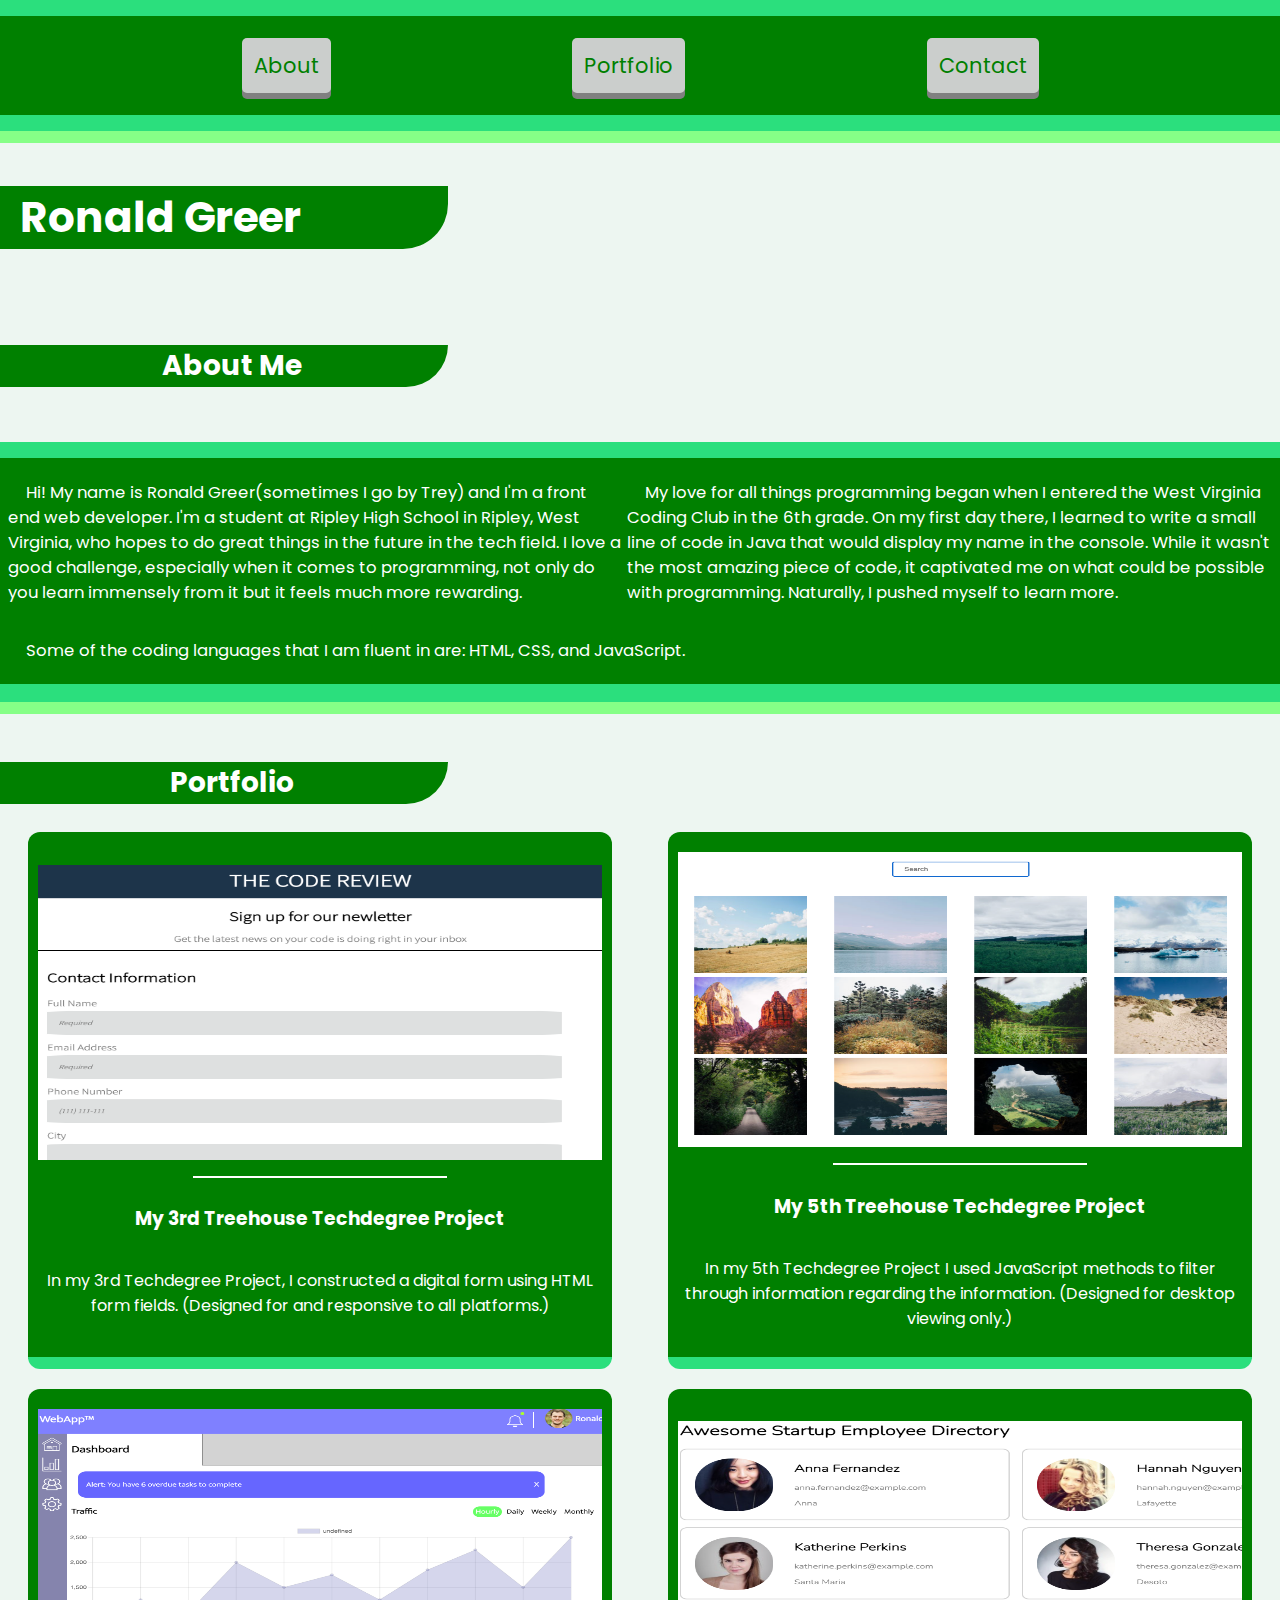
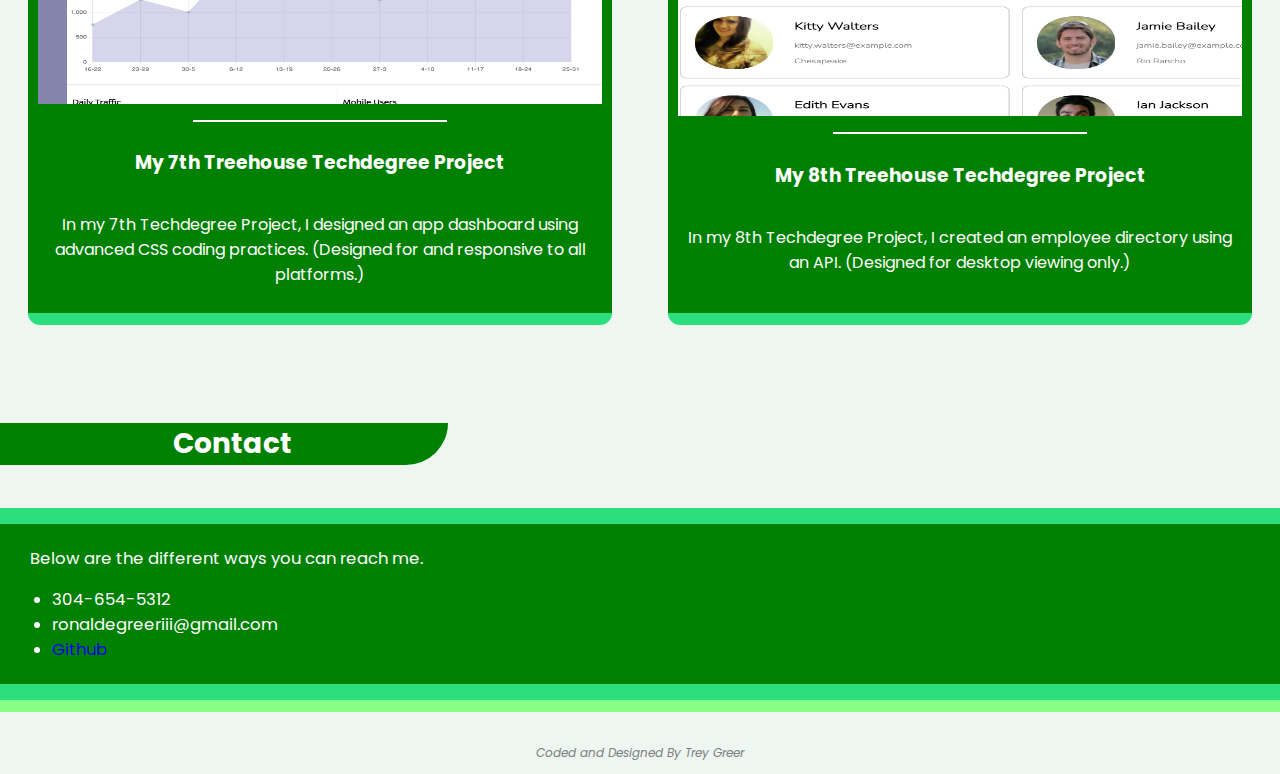
==== index.html @ dba29f79 "adjustments" ====
<!DOCTYPE html>
<html>
  <head>
    <meta charset="utf-8">
    <meta name="viewport" content="width=device-width">
    <title>Portfolio</title>
    <link href="homecss.css" rel="stylesheet" type="text/css" />
    <link rel="preconnect" href="https://fonts.googleapis.com">
    <link rel="preconnect" href="https://fonts.gstatic.com" crossorigin>
    <link href="https://fonts.googleapis.com/css2?family=Nunito:wght@300&family=Poppins&display=swap" rel="stylesheet">
  </head>
  <body>

    <nav id="top">
        <a class="navlink" href="#about">About</a>
        <a class="navlink" href="#portfolio">Portfolio</a>
        <a class="navlink" href="#contact">Contact</a>
    </nav>
    <hr class="navhr">

    <section id="about">
        <div class="stylewrapper">
        <h1 id="myname">Ronald Greer</h1>
        <div class="colorblock"></div>
        </div>
       <div class="abouttext">
        <div class="stylewrapper">
        <h3 class="sechead" id="abouthead">About Me</h3>
        <div class="colorblock"></div>
        </div>
        <div class="maintextcontent">
        <div class="bigps">
        <p id="aboutintrocontent">Hi! My name is Ronald Greer(sometimes I go by Trey) and I'm a front end web developer. I'm a student at Ripley High School in Ripley, West Virginia, who hopes to do great things in the future in the tech field. I love a good challenge, especially when it comes to programming, not only do you learn immensely from it but it feels much more rewarding.</p>
        <p id="aboutbegancontent">My love for all things programming began when I entered the West Virginia Coding Club in the 6th grade. On my first day there, I learned to write a small line of code in Java that would display my name in the console. While it wasn't the most amazing piece of code, it captivated me on what could be possible with programming. Naturally, I pushed myself to learn more.</p>
        </div>
        <p id="aboutlangcontent">Some of the coding languages that I am fluent in are: HTML, CSS, and JavaScript.</p>
        </div>
       </div>
    </section>
    <hr class="abouthr">

    <section id="portfolio">

        <div class="stylewrapper">
        <h3 class="sechead" id="portfoliohead">Portfolio</h3>
        <div class="colorblock"></div>
        </div>

        <div class="cardgrid">
        <a id= "third" class="portfoliocard" href="file:///Users/treygreer/Desktop/Treehouse%20projects/Techdegree-project-3/index.html" target="_blank">
            <img alt="a photo of my 3rd techdegree project" class="portfolioimage" src="portfolioimages/thirdproject.png">
            <hr class="phr">
            <h3 class="portfoliohead">My 3rd Treehouse Techdegree Project</h3>
            <p class="portfolioparagraph">In my 3rd Techdegree Project, I constructed a digital form using HTML form fields. (Designed for and responsive to all platforms.)</p>
        </a>

        <a id="fifth" class="portfoliocard" href="file:///Users/treygreer/Desktop/Treehouse%20projects/Techdegree-Project-5/index.html" target="_blank">
          <img alt="a photo of my 5th techdegree project" class="portfolioimage" src="portfolioimages/fifthproject.png">
          <hr class="phr">
          <h3 class="portfoliohead">My 5th Treehouse Techdegree Project</h3>
          <p class="portfolioparagraph">In my 5th Techdegree Project I used JavaScript methods to filter through information regarding the information. (Designed for desktop viewing only.)</p>
        </a>

        <a id="seventh" class="portfoliocard" href="file:///Users/treygreer/Desktop/Treehouse%20projects/Techdegree-project-7-latest/index.html#settings" target="_blank">
          <img alt="a photo of my 7th techdegree project" class="portfolioimage" src="portfolioimages/seventhproject.png">
          <hr class="phr">
          <h3 class="portfoliohead">My 7th Treehouse Techdegree Project</h3>
          <p class="portfolioparagraph">In my 7th Techdegree Project, I designed an app dashboard using advanced CSS coding practices. (Designed for and responsive to all platforms.)</p>
        </a>

        <a id="eighth" class="portfoliocard" href="file:///Users/treygreer/Desktop/Treehouse%20projects/Techdegree-project-8/index.html" target="_blank">
          <img alt="a photo of my 8th techdegree project" class="portfolioimage" src="portfolioimages/eighthproject.png">
          <hr class="phr">
          <h3 class="portfoliohead">My 8th Treehouse Techdegree Project</h3>
          <p class="portfolioparagraph">In my 8th Techdegree Project, I created an employee directory using an API. (Designed for desktop viewing only.)</p>
        </a>
      </div>
    </section>

    <section id="contact">
      <div class="stylewrapper">
      <h3 class="sechead" id="contacthead">Contact</h3>
      <div class="colorblock"></div>
      </div>
      <div class="contactparagraph">
      <p class="contactpara">Below are the different ways you can reach me.</p>
      <ul>
        <li>304-654-5312</li>
        <li>ronaldegreeriii@gmail.com</li>
        <li><a id="lasta" href="https://github.com/RonaldGreer">Github</a></li>
      </ul>
      </div>
    </section>
    <hr id="contacthr">

    <footer class="footer">
      <p><em>Coded and Designed By Trey Greer</em></p>
    </footer>

    <a href="#top" id="backtopbutton">Back To Top</a>

    <script src="home.js"></script>
  </body>

</html>
---- homecss.css ----
body {
    margin: 0;
    background-color: #edf6f1;
    font-family: 'Poppins', sans-serif;
    display: grid;
    grid-template-areas: 
    "navsec"
    "navhr"
    "aboutsec"
    "abouthr"
    "portfoliosec"
    "contactsec"
    "contacthr";
}

/*nav*/

/*switch dark and light*/

nav {
    grid-area: navsec;
    background-color: green;
    display: flex;
    justify-content: space-evenly;
    padding-top: 15px;
    padding-bottom: 15px;
    border-bottom: solid 12px #2BDF7D;
    border-top: solid 12px #2BDF7D;
    margin-bottom: 0px;
}

.navlink {
    font-size: 20px;
    text-decoration: none;
    color: green;
    background-color: #cbcecc;
    padding: 5px;
    border-radius: 5px;
    box-shadow: 0 4px 0 grey;
    
}

.navlink:active {
    padding-top: 6px;
    padding-bottom: 4px;
    box-shadow: none;
}

.navhr {
    grid-area: navhr;
    height: 8px;
    width: 100%;
    border-width: 0;
    background-color: #86ff87;
    margin-top: 0px;
    margin-bottom: 10px;
}

/*about*/

#about {
    grid-area: aboutsec;
    border-bottom: solid 16px #2BDF7D;
}

.stylewrapper {
    display: grid;
    grid-template-areas: 
    "name block";
}

#myname {
    grid-area: name;
    padding-left: 20px;
    padding-right: 8px;
    background-color: green;
    color: #fff;
    font-size: 28px;
    border-bottom-right-radius: 45px;
}

.colorblock {
    grid-area: block;
    background-color: #edf6f1;
    padding-left: 100px;
}

#abouthead {
    grid-area: name;
    padding-left: 20px;
    padding-right: 4px;
    background-color: green;
    color: #fff;
    font-size: 20px;
    border-bottom-right-radius: 45px;
}

.maintextcontent {
    border-top: solid 12px #2BDF7D;
    background-color: green;
    margin-top: 15px;
    padding-left: 3px;
    padding-top: 5px;
    padding-right: 3px;
    padding-bottom: 5px;
    text-indent: 18px;
}

#aboutintrocontent {
    text-align: left;
    color: #fff;
    font-size: 15px;
    margin-left: 5px;
}

#aboutbegancontent {
    text-align: left;
    color: #fff;
    font-size: 15px;
    margin-left: 5px;
}

#aboutlangcontent {
    text-align: left;
    color: #fff;
    font-size: 15px;
    margin-left: 5px;
}

.abouthr {
    grid-area: abouthr;
    height: 10px;
    width: 100%;
    border-width: 0;
    background-color: #86ff87;
    margin-top: 0px;
    margin-bottom: 20px;
}
/*portfolio*/

#portfolio {
    grid-area: portfoliosec;
}

#portfoliohead {
    grid-area: name;
    padding-left: 20px;
    padding-right: 4px;
    background-color: green;
    color: #fff;
    font-size: 20px;
    border-bottom-right-radius: 45px;
}

.portfoliocard {
    display: flex;
    justify-content: center;
    flex-direction: column;
    text-decoration: none;
    text-align: center;
    margin-left: 28px;
    margin-right: 28px;
    margin-bottom: 20px;
    padding-left: 10px;
    padding-top: 20px;
    padding-right: 10px;
    padding-bottom: 10px;
    background-color: green;
    border-bottom: solid 12px #2BDF7D;
    border-radius: 12px;
}

.portfolioimage {
    height: 155px;
    width: 100%;
    margin-bottom: 8px;
}

.phr {
    height: 1px;
    width: 45%;
    background-color: #fff;
    border: none;
}

.portfoliohead{
    color: #fff;
}

.portfolioparagraph{
    color: #fff;
}

/*contact*/

#contact {
    grid-area: contactsec;
}

#contacthead {
    padding-left: 20px;
    padding-right: 4px;
    background-color: green;
    color: #fff;
    font-size: 20px;
    border-bottom-right-radius: 45px;
}

.contactparagraph {
    border-top: solid 12px #2BDF7D;
    border-bottom: solid 12px #2BDF7D;
    background-color: green;
    color: #fff;
    margin-top: 15px;
    padding-left: 12px;
    padding-top: 5px;
    padding-right: 3px;
    padding-bottom: 5px;
}

#contacthr {
    grid-area: contacthr;
    height: 10px;
    width: 100%;
    border-width: 0;
    background-color: #86ff87;
    margin-top: 0px;
    margin-bottom: 20px;
}

.contactpara {
    text-indent: 18px;
}

.footer {
    display: flex;
    justify-content: center;
    color: grey;
    font-size: 12px;
}

#lasta {
    text-decoration: none;
}

/*button javascript*/

#backtopbutton {
    position: fixed;
    display: none;
    margin-top: 42rem;
    margin-left: 7rem;
    background-color: lightgreen;
    border: none;
    color: #fff;
    text-decoration: none;
    border-radius: 25px;
    padding: 6px;
}

#backtopbutton:hover {
    background-color: lightgrey;
}

@media (min-width: 1024px) {
    nav {
        grid-area: navsec;
        background-color: green;
        display: flex;
        justify-content: space-evenly;
        padding-top: 22px;
        padding-bottom: 22px;
        border-bottom: solid 16px #2BDF7D;
        border-top: solid 16px #2BDF7D;
        margin-bottom: 0px;
    }

    .navlink {
        font-size: 21px;
        text-decoration: none;
        color: green;
        background-color: #cbcecc;
        padding: 12px;
        border-radius: 5px;
        box-shadow: 0 6px 0 grey;
        
    }

    .navlink:hover {
        background-color: darkgrey;
        color: #fff;
        box-shadow: 0 6px 0 grey;
    }
    
    .navlink:active {
        padding-top: 9px;
        padding-bottom: 4px;
        box-shadow: none;
    }
    
    .navhr {
        grid-area: navhr;
        height: 12px;
        width: 100%;
        border-width: 0;
        background-color: #86ff87;
        margin-top: 0px;
        margin-bottom: 15px;
    }

    /*about*/

    .sechead {
        display: flex;
        justify-content: center;
    }

    #about {
        grid-area: aboutsec;
        border-bottom: solid 18px #2BDF7D;
    }

    .stylewrapper {
        display: grid;
        grid-template-columns: 35% 65%;
        grid-template-areas: 
        "name block";
    }

    #myname {
        grid-area: name;
        padding-left: 20px;
        padding-right: 2px;
        background-color: green;
        color: #fff;
        font-size: 42px;
        border-bottom-right-radius: 45px;
    }

    .colorblock {
        grid-area: block;
        background-color: #edf6f1;
        /*padding-left: 100px;*/
    }

    #abouthead {
        grid-area: name;
        padding-left: 20px;
        padding-right: 4px;
        background-color: green;
        color: #fff;
        font-size: 28px;
        border-bottom-right-radius: 45px;
        margin-bottom: 40px;
    }

    .abouttext {
        margin-top: 40px;
    }

    .maintextcontent {
        border-top: solid 16px #2BDF7D;
        background-color: green;
        margin-top: 15px;
        padding-left: 3px;
        padding-top: 5px;
        padding-right: 3px;
        padding-bottom: 5px;
    }

    .bigps {
        display: flex;
        text-indent: 18px;
    }

    #aboutintrocontent {
        text-align: left;
        color: #fff;
        font-size: 16.5px;
        margin-left: 5px;
    }

    #aboutbegancontent {
        text-align: left;
        color: #fff;
        font-size: 16.5px;
        margin-left: 5px;
    }

    #aboutlangcontent {
        text-align: left;
        color: #fff;
        font-size: 16.5px;
        margin-left: 5px;
    }

    .abouthr {
        grid-area: abouthr;
        height: 12px;
        width: 100%;
        border-width: 0;
        background-color: #86ff87;
        margin-top: 0px;
        margin-bottom: 20px;
    }

    /*portfolio*/

   /* #portfolio {

    }*/

    .cardgrid {
        display: grid;
        grid-template-areas: 
        "three five"
        "seven eight";
        grid-area: portfoliosec;
    }

    #third {
        grid-area: three;
    }

    #fifth {
        grid-area: five;
    }

    #seventh {
        grid-area: seven;
    }

    #eighth {
        grid-area: eight;
    }
    
    #portfoliohead {
        grid-area: name;
        padding-left: 20px;
        padding-right: 4px;
        background-color: green;
        color: #fff;
        font-size: 28px;
        border-bottom-right-radius: 45px;
    }
    
    .portfoliocard {
        display: flex;
        justify-content: center;
        flex-direction: column;
        text-decoration: none;
        text-align: center;
        margin-left: 28px;
        margin-right: 28px;
        margin-bottom: 20px;
        padding-left: 10px;
        padding-top: 20px;
        padding-right: 10px;
        padding-bottom: 10px;
        background-color: green;
        border-bottom: solid 12px #2BDF7D;
        border-radius: 12px;
    }
    
    .portfolioimage {
        height: 295px;
        width: 100%;
        margin-bottom: 8px;
    }
    
    .phr {
        height: 2px;
        width: 45%;
        background-color: #fff;
        border: none;
    }
    
    .portfoliohead{
        color: #fff;
    }
    
    .portfolioparagraph{
        color: #fff;
    }

    /*contact*/


    #contact {
        margin-top: 50px;
        grid-area: contactsec;
    }

    #contacthead {
        padding-left: 20px;
        padding-right: 4px;
        background-color: green;
        color: #fff;
        font-size: 28px;
        border-bottom-right-radius: 45px;
    }

    .contactparagraph {
        border-top: solid 16px #2BDF7D;
        border-bottom: solid 16px #2BDF7D;
        background-color: green;
        color: #fff;
        margin-top: 15px;
        padding-left: 12px;
        padding-top: 5px;
        padding-right: 3px;
        padding-bottom: 5px;
        font-size: 16.5px;
    }

    #contacthr {
        grid-area: contacthr;
        height: 12px;
        width: 100%;
        border-width: 0;
        background-color: #86ff87;
        margin-top: 0px;
        margin-bottom: 20px;
    }

    .contactpara {
        text-indent: 18px;
    }

    .footer {
        display: flex;
        justify-content: center;
        color: grey;
        font-size: 12px;
    }

    #lasta {
        text-decoration: none;
    }

    /*button javascript*/

    #backtopbutton {
        position: fixed;
        display: none;
        margin-top: 42rem;
        margin-left: 30.5rem;
        background-color: lightgreen;
        border: none;
        color: #fff;
        text-decoration: none;
        border-radius: 25px;
        padding: 6px;
    }

    #backtopbutton:hover {
        background-color: lightgrey;
    }
}
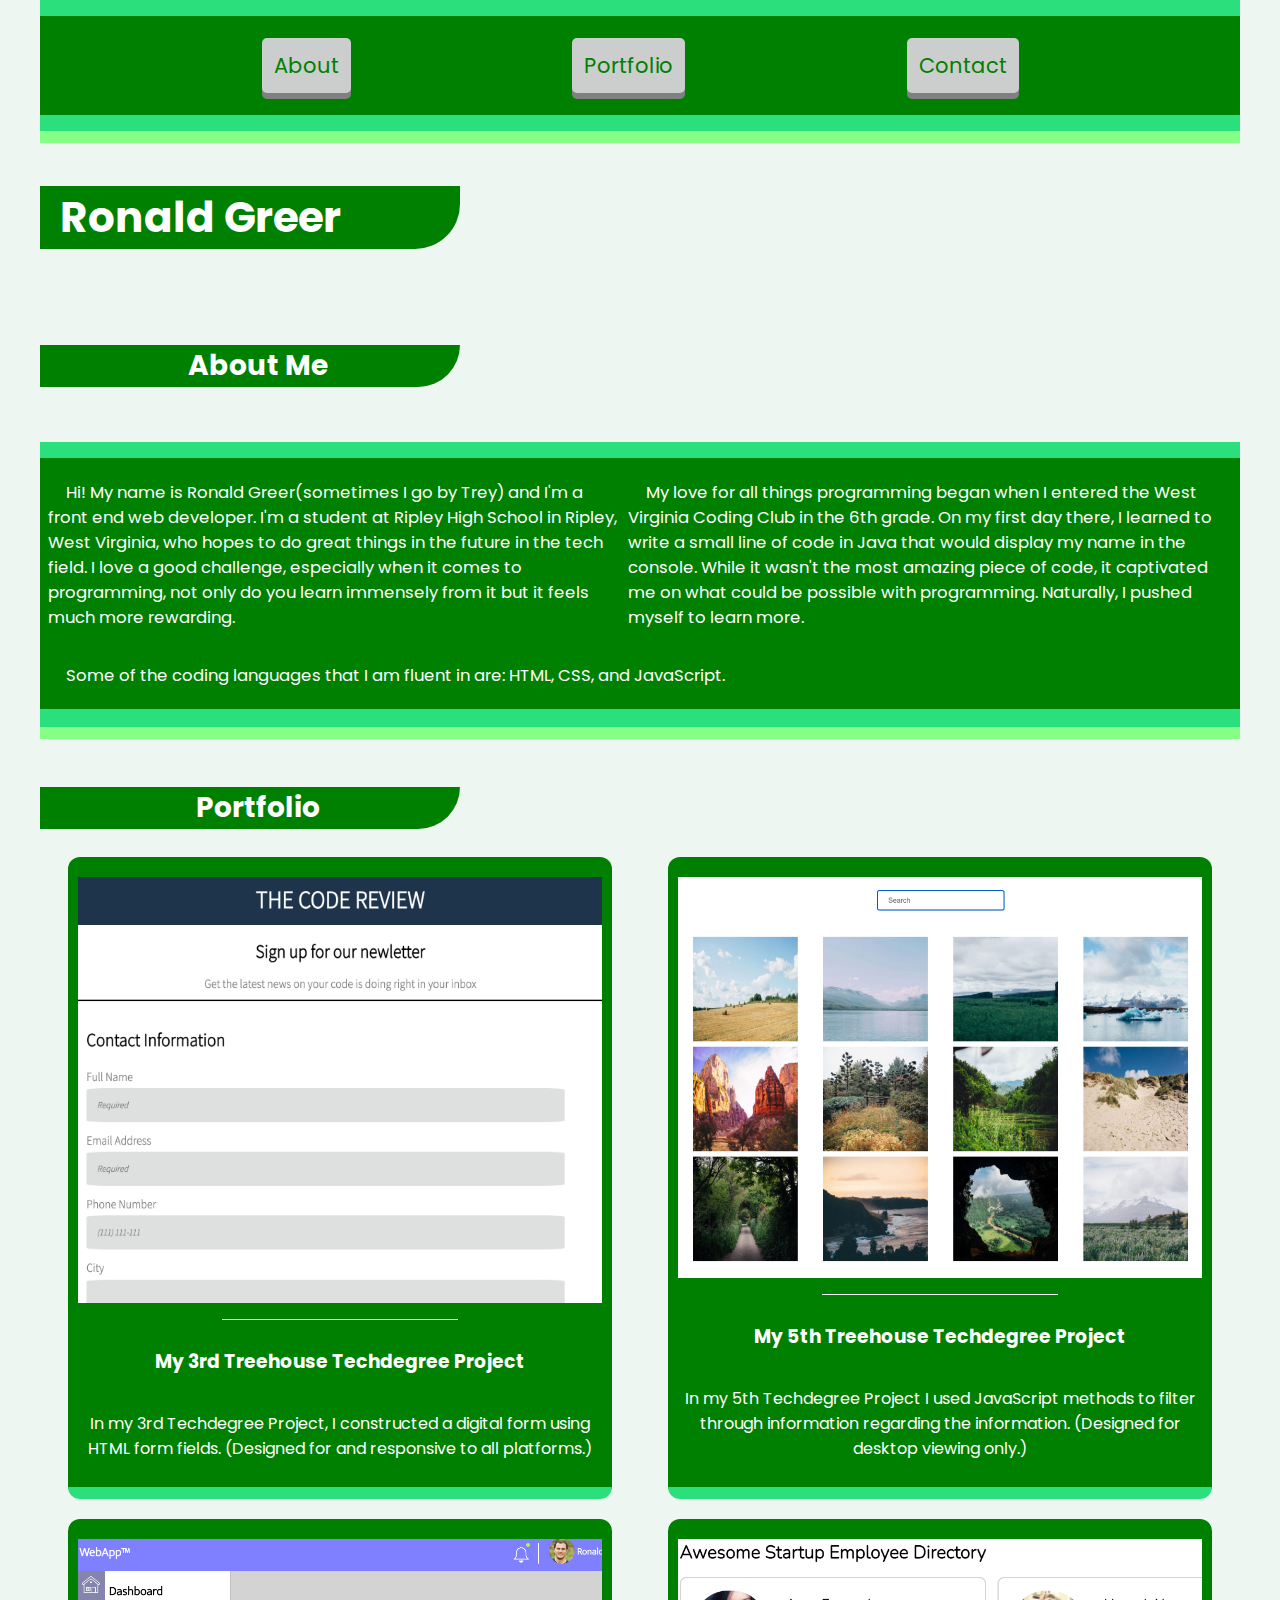
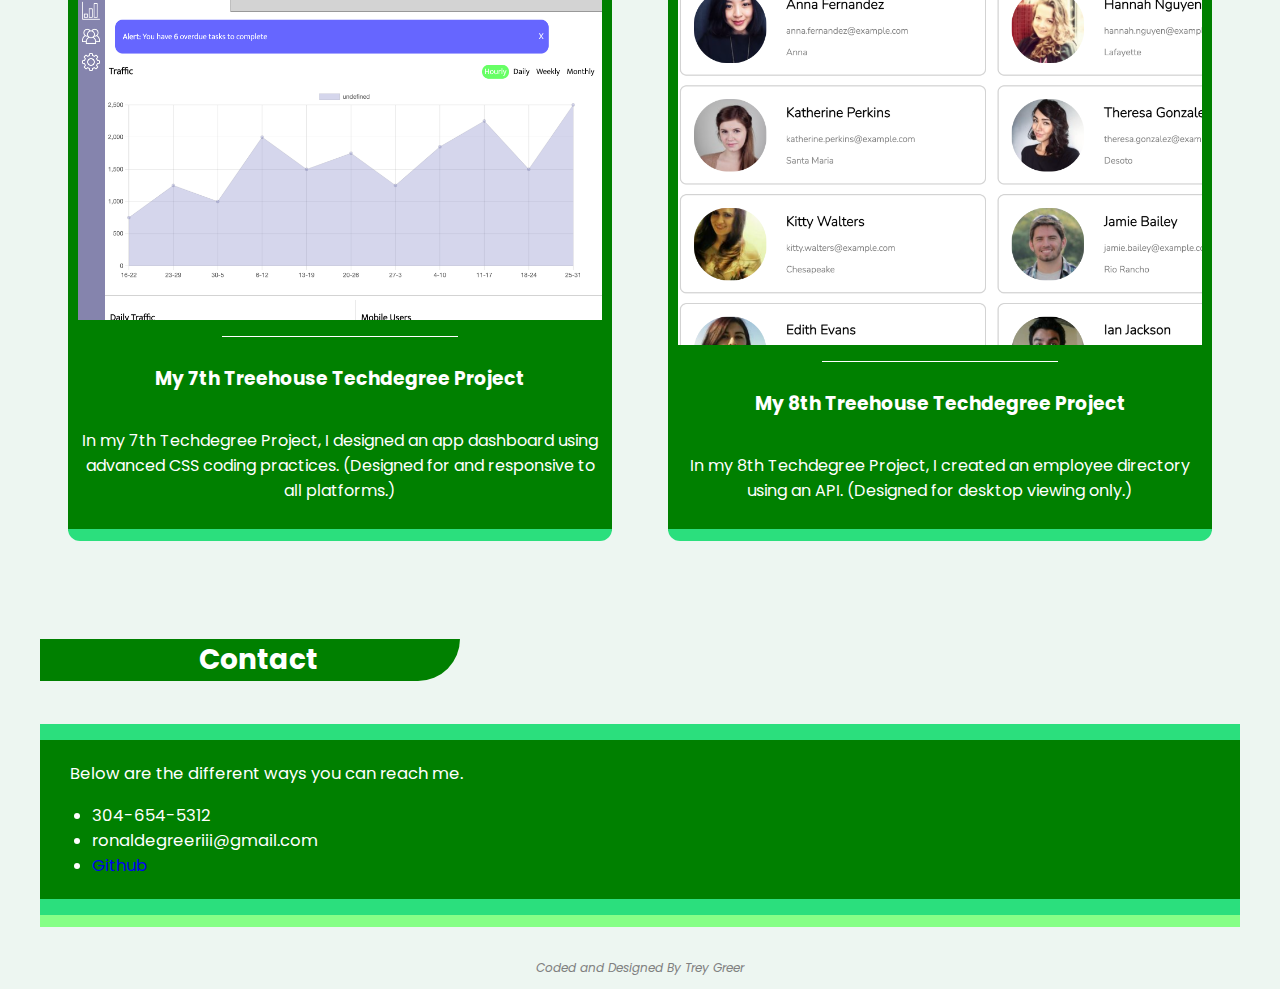
==== commit d710b553: "final touches" ====
--- a/index.html
+++ b/index.html
@@ -2,7 +2,7 @@
 <html>
   <head>
     <meta charset="utf-8">
-    <meta name="viewport" content="width=device-width">
+    <meta name="viewport" content="width=device-width, initial-scale=1.0">
     <title>Portfolio</title>
     <link href="homecss.css" rel="stylesheet" type="text/css" />
     <link rel="preconnect" href="https://fonts.googleapis.com">
@@ -47,28 +47,28 @@
         </div>
 
         <div class="cardgrid">
-        <a id= "third" class="portfoliocard" href="file:///Users/treygreer/Desktop/Treehouse%20projects/Techdegree-project-3/index.html" target="_blank">
+        <a id= "third" class="portfoliocard" href="https://ronaldgreer.github.io/Techdegree-project-3/" target="_blank">
             <img alt="a photo of my 3rd techdegree project" class="portfolioimage" src="portfolioimages/thirdproject.png">
             <hr class="phr">
             <h3 class="portfoliohead">My 3rd Treehouse Techdegree Project</h3>
             <p class="portfolioparagraph">In my 3rd Techdegree Project, I constructed a digital form using HTML form fields. (Designed for and responsive to all platforms.)</p>
         </a>
 
-        <a id="fifth" class="portfoliocard" href="file:///Users/treygreer/Desktop/Treehouse%20projects/Techdegree-Project-5/index.html" target="_blank">
+        <a id="fifth" class="portfoliocard" href="https://ronaldgreer.github.io/Techdegree-Project-5/" target="_blank">
           <img alt="a photo of my 5th techdegree project" class="portfolioimage" src="portfolioimages/fifthproject.png">
           <hr class="phr">
           <h3 class="portfoliohead">My 5th Treehouse Techdegree Project</h3>
           <p class="portfolioparagraph">In my 5th Techdegree Project I used JavaScript methods to filter through information regarding the information. (Designed for desktop viewing only.)</p>
         </a>
 
-        <a id="seventh" class="portfoliocard" href="file:///Users/treygreer/Desktop/Treehouse%20projects/Techdegree-project-7-latest/index.html#settings" target="_blank">
+        <a id="seventh" class="portfoliocard" href="https://ronaldgreer.github.io/Techdegree-project-7-latest/?" target="_blank">
           <img alt="a photo of my 7th techdegree project" class="portfolioimage" src="portfolioimages/seventhproject.png">
           <hr class="phr">
           <h3 class="portfoliohead">My 7th Treehouse Techdegree Project</h3>
           <p class="portfolioparagraph">In my 7th Techdegree Project, I designed an app dashboard using advanced CSS coding practices. (Designed for and responsive to all platforms.)</p>
         </a>
 
-        <a id="eighth" class="portfoliocard" href="file:///Users/treygreer/Desktop/Treehouse%20projects/Techdegree-project-8/index.html" target="_blank">
+        <a id="eighth" class="portfoliocard" href="https://ronaldgreer.github.io/Techdegree-project-8/" target="_blank">
           <img alt="a photo of my 8th techdegree project" class="portfolioimage" src="portfolioimages/eighthproject.png">
           <hr class="phr">
           <h3 class="portfoliohead">My 8th Treehouse Techdegree Project</h3>
--- a/homecss.css
+++ b/homecss.css
@@ -1,5 +1,6 @@
 body {
-    margin: 0;
+    margin: auto;
+    max-width: 1200px;
     background-color: #edf6f1;
     font-family: 'Poppins', sans-serif;
     display: grid;
@@ -171,7 +172,7 @@
 }
 
 .portfolioimage {
-    height: 155px;
+    height: 100%;
     width: 100%;
     margin-bottom: 8px;
 }
@@ -248,8 +249,8 @@
 #backtopbutton {
     position: fixed;
     display: none;
-    margin-top: 42rem;
-    margin-left: 7rem;
+    bottom: 2rem;
+    right: 1rem;
     background-color: lightgreen;
     border: none;
     color: #fff;
@@ -463,7 +464,7 @@
     }
     
     .portfolioimage {
-        height: 295px;
+        height: 100%;
         width: 100%;
         margin-bottom: 8px;
     }
@@ -543,8 +544,8 @@
     #backtopbutton {
         position: fixed;
         display: none;
-        margin-top: 42rem;
-        margin-left: 30.5rem;
+        bottom: 2rem;
+        right: 1rem;
         background-color: lightgreen;
         border: none;
         color: #fff;
